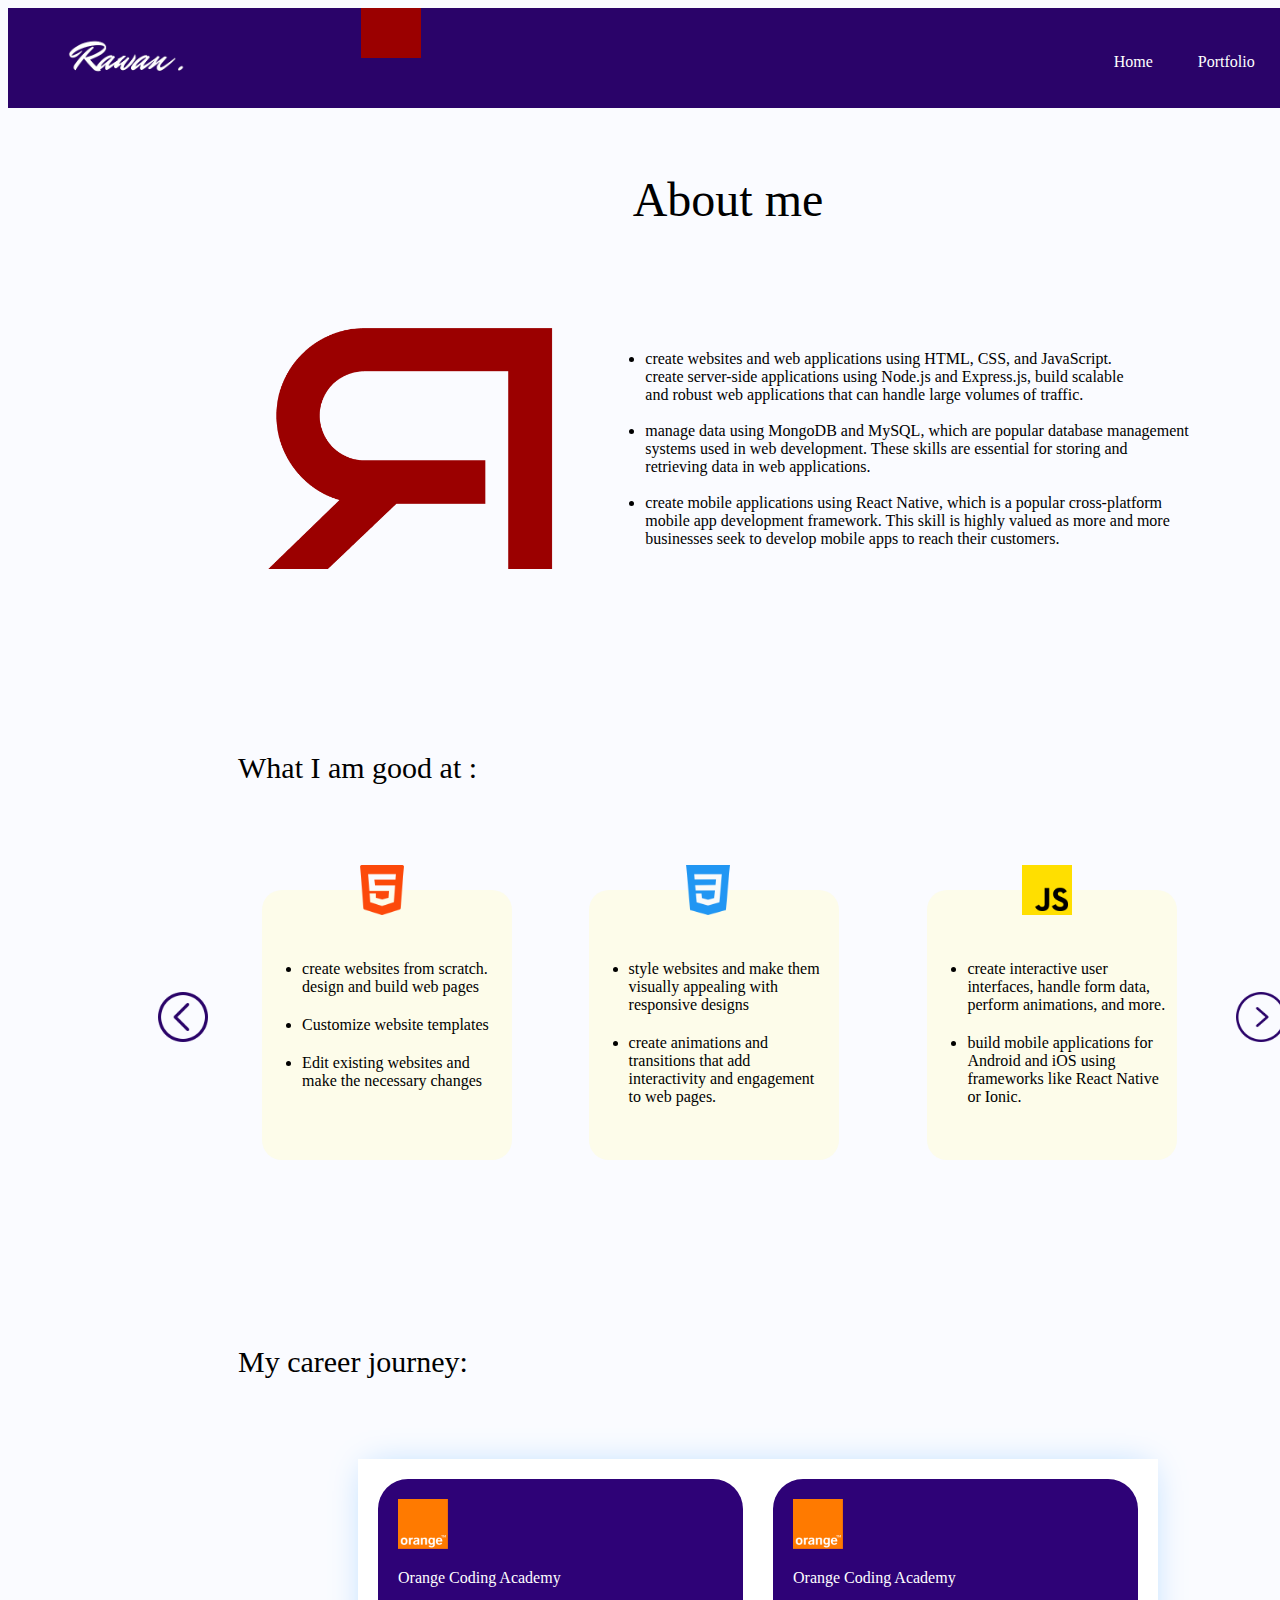
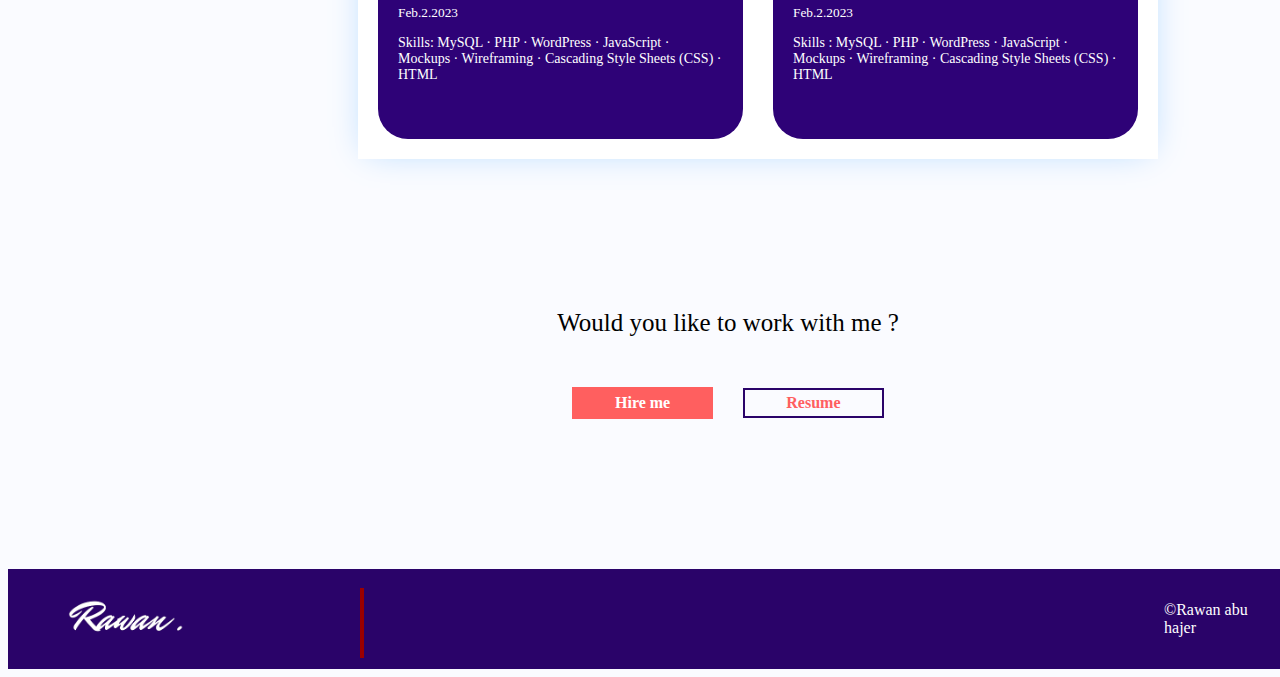
==== About.html @ e61db7fa "Added portfolio project" ====
<!doctype html>
<html lang="en">
  <head>
    <meta charset="utf-8">
    <meta name="viewport">
    <title>portofolio</title>
    <link rel="stylesheet" href="about-style.css">
  </head>
  <body>
    <div class="main-background">
        <header>
       
            <nav>
              <div class="left-side">
                <div class="logo">
                  <img src="/imges/Cream_and_Brown_Aesthetic_Beauty_Skincare_Logo-removebg-preview (1).png">
                </div>
                <div class="red-line">
                </div>
              </div>
                <div class="right-side">
                  <a href="/index.html" target="_blank" style="text-decoration: none; color: white;">Home</a>
                  <a href="/projects-index.html" target="_blank" style="text-decoration: none; color: white;">Portfolio</a>
                  <a href="/contact-index.html" target="_blank" style="text-decoration: none; color: white;">Contact me</a>
                </div>
            </nav>
            </div>
        </header>
        <h3>About me</h3>
        <div class="about-me">
            <img src="/imges/Group 1.png" style="width: 20%;">
            <ul>
                <li>create websites and web applications using HTML, CSS, and JavaScript. <br>
                  create server-side applications using Node.js and Express.js, build scalable  <br>
                 and robust web applications that can handle large volumes of traffic.</li><br>

                <li>manage data using MongoDB and MySQL, which are popular database management  <br>
                  systems used in web development. These skills are essential for storing and <br>
                  retrieving data in web applications.</li><br>

                <li>create mobile applications using React Native, which is a popular cross-platform <br>
                  mobile app development framework. This skill is highly valued as more and more<br>
                  businesses seek to develop mobile apps to reach their customers.</li>
            </ul>

        </div>
        <h2>What I am good at :</h2>
        <div class="container">
            <div ></div>
            <div class="buttton">
                <img src="/imges/left-arrow.png" style="margin-top: 60%; margin-left: 150px;width: 50px;">
            </div>
            <div class="html" style="justify-self: center;">
                
                <div class="child">
                <img src="/imges/html-5 (1).png" style="width: 50px;">
                <ul>
                  <li>create websites from scratch. design and build web pages </li>
                  <li>Customize website templates </li>
                  <li>Edit existing websites and make the necessary changes</li>
                </ul> 
                </div>
            </div>

            <div class="css" style="margin-left: 30px;">
                <div class="child">
                <img src="/imges/css-3.png" style="width: 50px;">
                <ul>
                  <li> style websites and make them visually appealing with responsive designs</li>
                  <li> create animations and transitions that add interactivity and engagement to web pages.</li>
                </ul> 
                </div>
            </div>

            <div class="js"style="margin-left: 30px;">
                <div class="child">
                <img src="/imges/js.png" style="width: 50px;" >
                <ul>
                  <li>create interactive user interfaces, handle form data, perform animations, and more.</li>
                  <li> build mobile applications for Android and iOS using frameworks like React Native or Ionic.</li>
                 
                </ul> 
            </div>
        </div>
            <div class="button2">
                <img src="/imges/arrow-right.png" style="margin-top: 60%; width: 50px;">
                
            </div>
          </div>
          <h2 style="margin-bottom: 80px;">My career journey:</h2>
          <div class="experience-container">
            <div class="child-container">
                <img src="/imges/Orange_logo.svg.png" style="width: 50px;">
                <p>Orange Coding Academy</p>
            <small>Feb.2.2023</small>
            <p style="font-size: 14px;">Skills: MySQL · PHP · WordPress · JavaScript · Mockups · Wireframing · Cascading Style Sheets (CSS) · HTML</p>
            </div>
            <div class="child-container">
                <img src="/imges/Orange_logo.svg.png"style="width: 50px;">
                <p>Orange Coding Academy</p>
            <small>Feb.2.2023</small>
            <p style="font-size: 14px;">Skills : MySQL · PHP · WordPress · JavaScript · Mockups · Wireframing · Cascading Style Sheets (CSS) · HTML </p>
            </div>
          </div>

            <p style="text-align: center; margin-top: 150px; font-size: 25px;" >Would you like to work with me ?</p>
            <div class="btns-questuion">
                <div class="btn-primary"><a href="/contact-index.html" target="_blank" style="text-decoration: none; color: white;">Hire me</a></div>
                <div class="btn-secondry"><a href="/Resume" target="_blank" style="text-decoration: none; color: #FF5F5F;">Resume</a></div>
            </div>
            <footer>
                <div class="footer-background">
                <div class="left-side">
                <div class="logo">
                  <img src="/imges/Cream_and_Brown_Aesthetic_Beauty_Skincare_Logo-removebg-preview (1).png">
                </div>
                <div class="red-line-footer" >
                </div>
              </div>
                <div class="right-side-footer">
                    <span>&copy;Rawan abu hajer</span>
                   <img src="/imges/facebook (1).png" style="width: 25px;">
                   <img src="/imges/github.png" style="width: 25px;">
                   <img src="/imges/linkedin.png" style="width: 25px;">
                   
                </div>
            </div>
                
            </footer>
  </body>
</html>
---- about-style.css ----
*{
    box-sizing: border-box;
}
body{
    background-color: #FAFBFF;
min-width: 1440px;}

.main-background{
    background-color: #2A0369;
   width:100%;
    height: 100px;}

nav{
    display: flex;
    align-items: start;
    justify-content: space-between;
   }
.left-side{
    display: flex;
    align-items: start;
    justify-content: center;
}

.logo img{
    width: 50%; height:auto;
    margin-left: 30px;
    padding: 30px;}


.right-side{
    display: flex;
    align-items: center;
    margin-right:30px ;
    color: white;
    gap: 45px;
padding: 45px;}

.red-line{
    height: 50px;
    width: 60px;
    background-color: #9B0000;
    font-family: 'Bruno Ace', sans-serif;
    font-size:150px;
    display: flex;
    align-items: normal;
    justify-content: flex-start;
    color: #ffffff;
   
}
 h3{
    font-size: 3rem;
    margin-top: 4rem;
    color:#000000;
    font-weight: 200;
text-align: center;}
h2 {
    margin-left: 230px;
    font-weight: 200;
    font-size: 30px;
margin-top: 180px;}

.about-me {
    display: flex;
    align-items: center;
    justify-content: center;
    margin-top: 100px;
    gap: 50px;
}
.container {  display: grid;
   margin-top: 80px;
   
    justify-content: space-around;
    /* align-items: center; */
    grid-template-columns: 0.5fr 0.8fr 0.8fr 0.8fr 0.5fr;
    grid-template-rows: 1.4fr 0.3fr 1.5fr;
    gap: 0px 0px;
    grid-auto-flow: row;
    grid-template-areas:
      "buttton html css js button2"
      "buttton html css js button2"
      "buttton html css js button2";
  }
  
.buttton { grid-area: buttton;}
  
.html { grid-area: html; background-color: #FAFBFF; height: 300px; width: 75%; border-radius: 20px; position: relative;}
.html img {
    position: absolute;
    top: 0%;
    right: 43%;
  }
  
.css { grid-area: css;  background-color: #FAFBFF; height: 300px; width: 75%; position: relative;}
.css img{
    position: absolute;
    top: 0%;
    right: 43%;
  }
  
.js { grid-area: js;  background-color: #FAFBFF; height: 300px; width: 75%; position: relative;}
.js img{
    position: absolute;
    top: 0%;
    right: 43%;
  }
  
.button2 { grid-area: button2;}
  
.child {
    width: 250px;
    height: 270px;
    background-color: hsla(57, 100%, 92%, 0.5);
    margin-top: 25px;
border-radius: 20px;
padding-right: 10px;
}

.child ul {
    padding-top: 50px;
    
}
.child li {
    padding-top: 20px;
   
}

.experience-container{
    background-color: #ffffff;
    width: 800px;
    height: 300px;
    display: flex;
    align-items: center;
    justify-content: space-evenly;
    padding: 20px;
    gap: 30px;
    margin-left:350PX;
    box-shadow: 0px 0px 34px -10px #A2D2FF ;
}
.child-container{
    background-color: #2E0277;
    width: 400px;
    height: 260px;
    color: #ffffff;
    padding: 20px;
    border-radius: 30PX;

}


.btns-questuion{
    display: flex;
    align-items: center;
    justify-content: center;
    gap: 30px;
    margin-top: 50px;
}
.btn-primary{
    background-color: #FF5F5F;
    width: 8.8rem;
    height: 2rem;
    color: white;
    font-weight:600 ;
    display: flex;
    align-items: center;
    justify-content: center;}

.btn-secondry{
    border: #2A0369 solid 2px;
    width: 8.8rem;
    height: 1.9rem;
    color: #FF5F5F;
    font-weight: 600;
    display: flex;
    align-items: center;
    justify-content: center;}

    .footer-background{
        background-color: #2A0369;
        width:100%;
    height: 100px;
display: flex;
align-items: center;
justify-content: space-between;}
    
  
    footer{
        display: flex;
        align-items: center;
        justify-content: space-between;
        margin-top: 150px;
       }
   
       .red-line-footer{
      
        background-color: #9B0000;
        content: "";
        width: 4px;
        margin-top: 20px;
        height: 70px;
    

    }
    .right-side-footer{
        display: flex;
        align-items: center;
        margin-right:30px ;
        color: white;
        gap: 20px;
       padding-left:800px;}
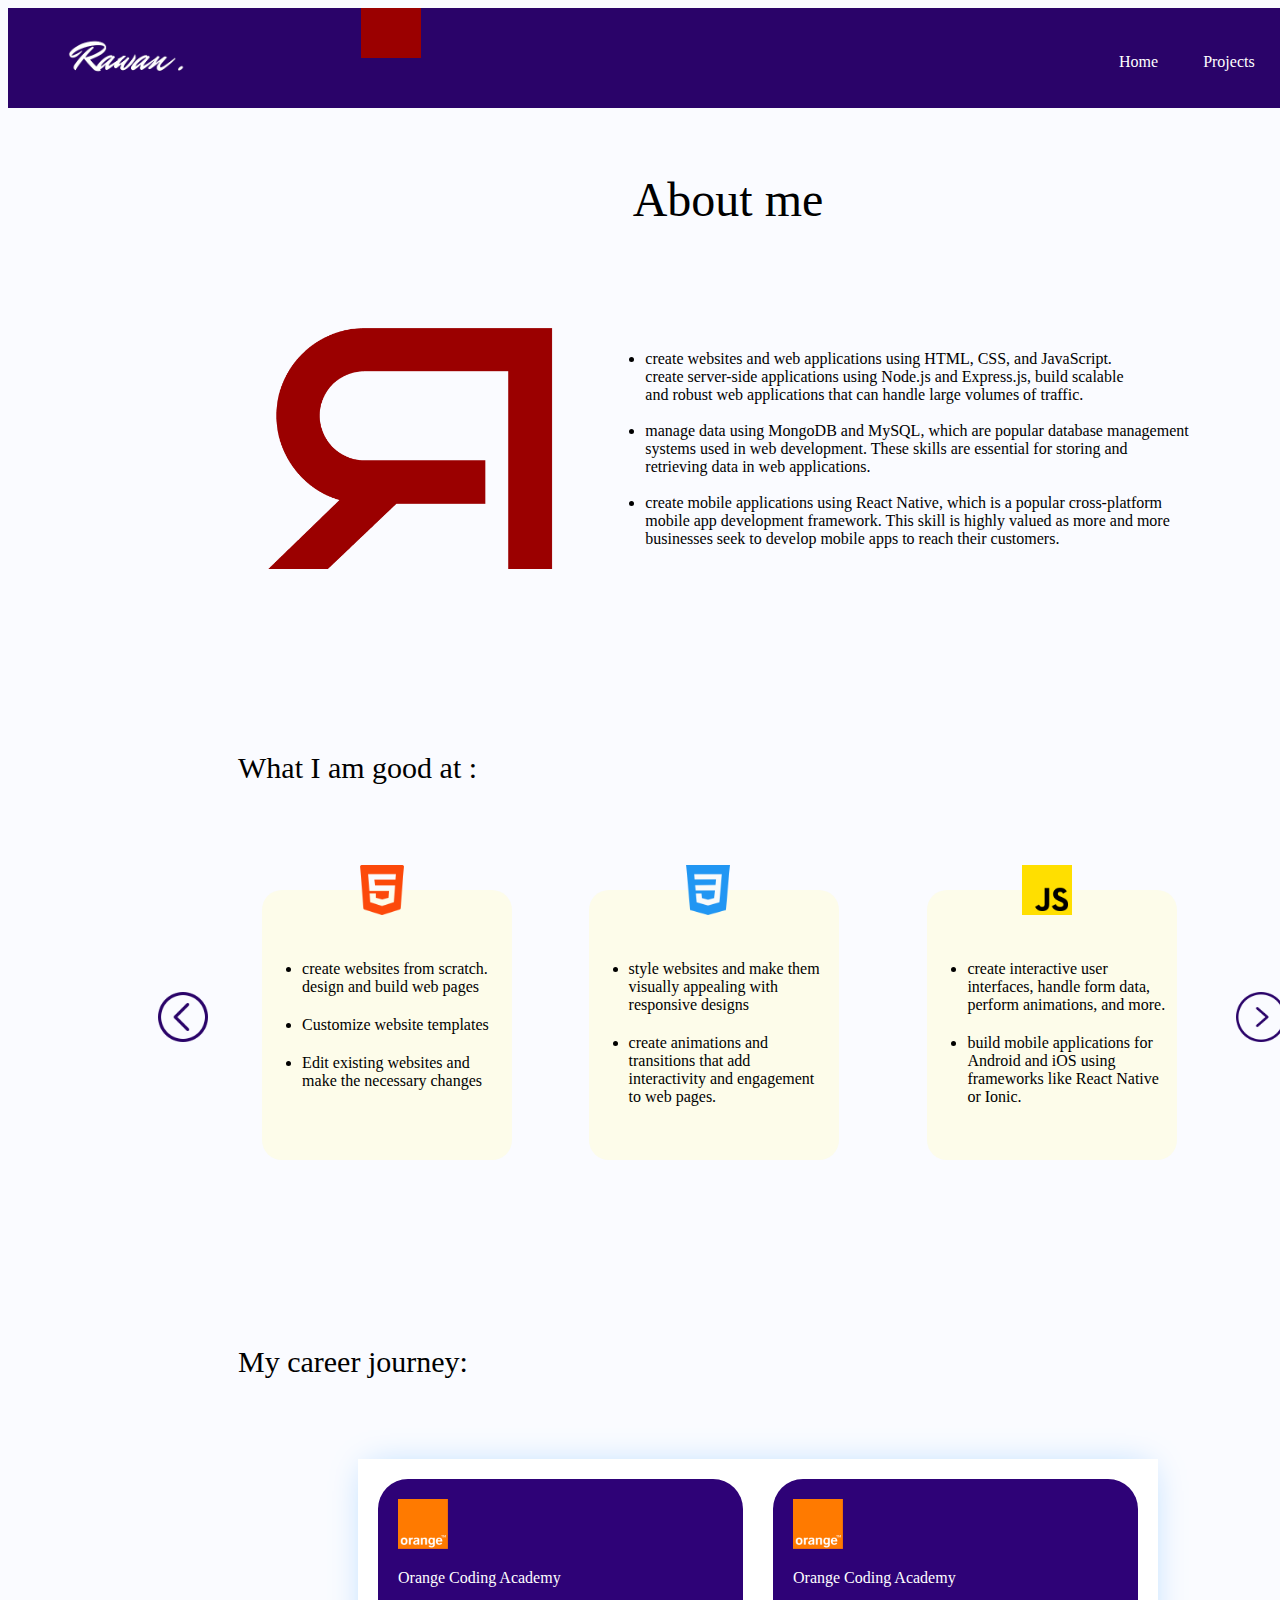
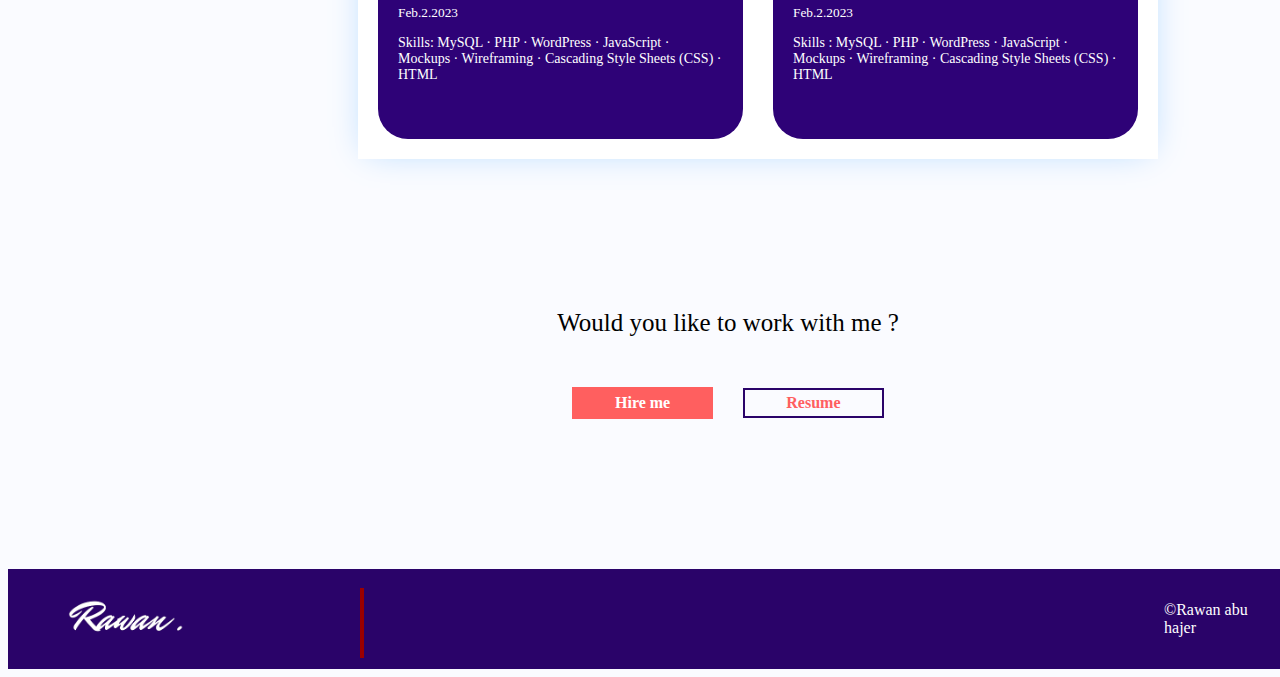
==== commit 4b31e9d8: "Update About.html" ====
--- a/About.html
+++ b/About.html
@@ -3,7 +3,7 @@
   <head>
     <meta charset="utf-8">
     <meta name="viewport">
-    <title>portofolio</title>
+    <title>About me</title>
     <link rel="stylesheet" href="about-style.css">
   </head>
   <body>
@@ -20,7 +20,7 @@
               </div>
                 <div class="right-side">
                   <a href="/index.html" target="_blank" style="text-decoration: none; color: white;">Home</a>
-                  <a href="/projects-index.html" target="_blank" style="text-decoration: none; color: white;">Portfolio</a>
+                  <a href="/projects-index.html" target="_blank" style="text-decoration: none; color: white;">Projects</a>
                   <a href="/contact-index.html" target="_blank" style="text-decoration: none; color: white;">Contact me</a>
                 </div>
             </nav>
